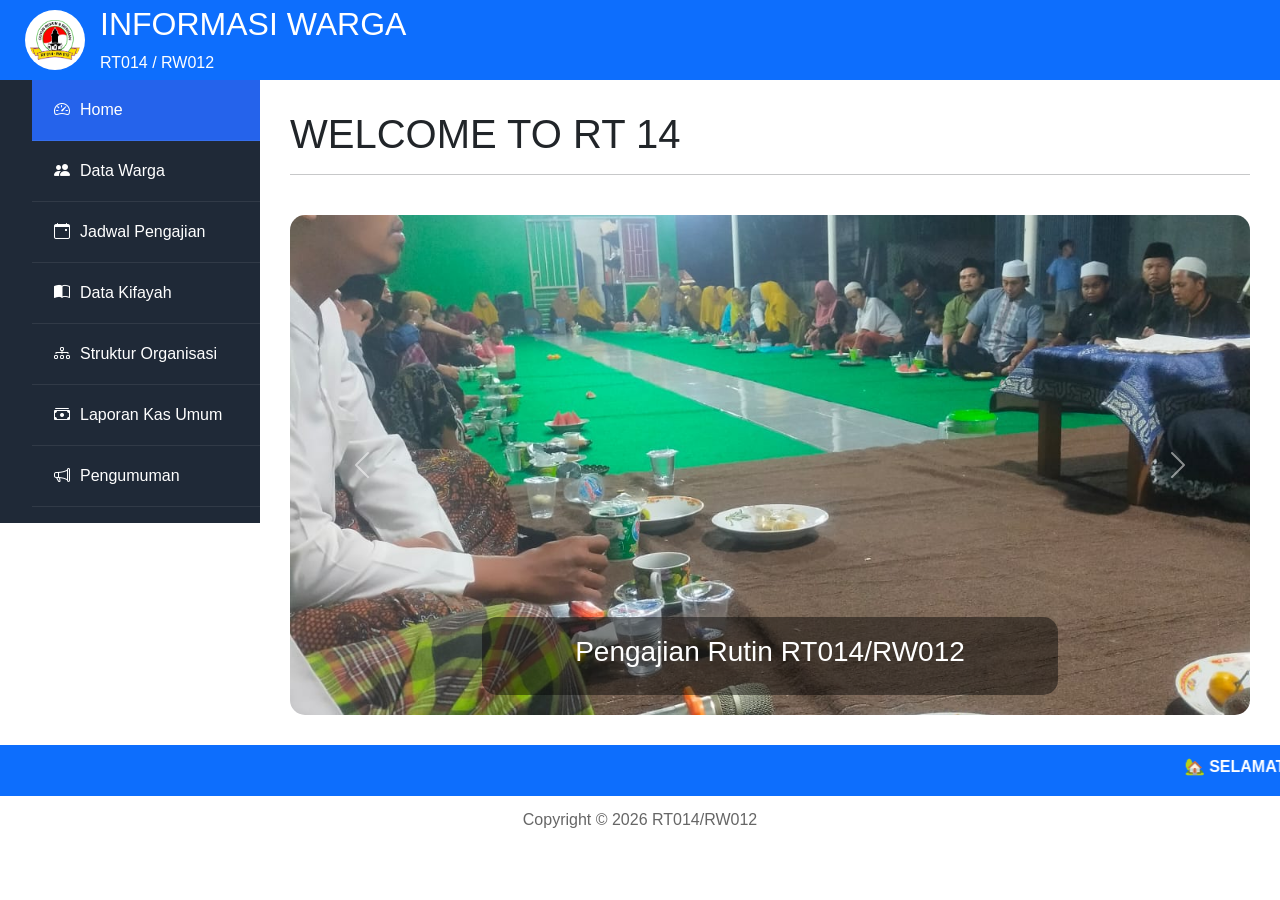
==== index.html @ df10bf82 "Update index.html" ====
<!DOCTYPE html>
<html lang="id">
<head>
<meta charset="UTF-8">
<meta name="viewport" content="width=device-width, initial-scale=1.0">
<title>Informasi RT014/RW012</title>
<link rel="stylesheet" href="https://cdn.jsdelivr.net/npm/bootstrap-icons@1.11.3/font/bootstrap-icons.min.css">
<style>
*{margin:0;padding:0;box-sizing:border-box;font-family:Segoe UI,Arial,sans-serif}
body{background:#f4f6f9;display:flex;flex-direction:column;min-height:100vh}
.header{
    width:100%;
    height:80px;
    background:#0d6efd;
    color:#fff;
    display:flex;
    align-items:center;
    padding:0 25px;
}
.header-left{display:flex;align-items:center}
.logo{width:60px;height:60px;border-radius:50%;background:#fff;padding:4px;margin-right:15px;object-fit:contain}
.layout{
    display:flex;
    width:100%;
    align-items:flex-start;
}
.sidebar{
    flex:0 0 260px;
    width:260px;
    background:#1f2937;
    color:#fff;
}
.sidebar ul{list-style:none}
.sidebar li{padding:18px 22px;border-bottom:1px solid rgba(255,255,255,.08);cursor:pointer}
.sidebar li:hover,.sidebar li.active{background:#2563eb}
.sidebar i{margin-right:10px}
.content{
    flex:1;
    padding:30px;
}
    .main-content{
    width:100%;
}
.page{
    display:none;
    width:100%;
}

.page.active{
    display:block;
}
    .page{
    max-width:none;
}

.carousel{
    width:100%;
}

.org-card,
.finance-cards,
.cards{
    width:100%;
}
    .cards{
    display:grid;
    grid-template-columns:repeat(auto-fit,minmax(260px,1fr));
    gap:20px;
    margin-top:25px;
}
   .finance-cards{
    display:grid;
    grid-template-columns:repeat(auto-fit,minmax(220px,1fr));
    gap:20px;
    margin-bottom:30px;
}
    .finance-card{
    background:#fff;
    border-radius:16px;
    padding:20px;
    text-align:center;
    box-shadow:0 6px 15px rgba(0,0,0,.12);
    transition:.3s;
}

.finance-card:hover{
    transform:translateY(-5px);
}

.finance-card h3{
    font-size:18px;
    color:#666;
    margin-top:10px;
}

.finance-card h1{
    font-size:34px;
    color:#0d6efd;
    margin-top:10px;
    margin-bottom:0;
}

.finance-card .icon{
    font-size:42px;
    color:#0d6efd;
}

@media(max-width:992px){
    .finance-cards{
        grid-template-columns:repeat(2,1fr);
    }
}

@media(max-width:768px){
    .finance-cards{
        grid-template-columns:1fr;
    }
}
.card{
    background:#fff;
    border-radius:16px;
    padding:25px;
    text-align:center;
    box-shadow:0 6px 15px rgba(0,0,0,.12);
    transition:.3s;
    cursor:pointer;
}

.card:hover{
    transform:translateY(-5px);
    box-shadow:0 12px 25px rgba(0,0,0,.18);
}

.icon{
    display:block;
    font-size:50px;
    color:#0d6efd;
    margin-bottom:15px;
}

.card h3{
    font-size:18px;
    color:#666;
    margin-bottom:8px;
}

.card h1{
    font-size:42px;
    color:#0d6efd;
    font-weight:bold;
    margin:0;
}
    /* ===== Struktur Organisasi ===== */

.org-card{
    background:#fff;
    padding:20px;
    border-radius:15px;
    box-shadow:0 5px 15px rgba(0,0,0,.15);
    text-align:center;
}

.org-card img{
    width:100%;
    max-width:1100px;
    border-radius:10px;
}
.running{background:#0d6efd;color:#fff;padding:10px 0;font-weight:bold}
.footer{text-align:center;padding:12px;background:#fff;color:#666}

.menu-btn{display:none}

@media (max-width:768px){

.header{
    height:auto;
    padding:12px 15px;
    display:flex;
    align-items:center;
    gap:10px;
}

.menu-btn{
    display:block;
    background:none;
    border:none;
    color:#fff;
    font-size:28px;
    cursor:pointer;
}

.layout{
    display:block;
}

.sidebar{
    position:fixed;
    left:-260px;
    top:0;
    width:260px;
    height:100vh;
    overflow:auto;
    z-index:999;
    box-shadow:2px 0 15px rgba(0,0,0,.3);
    transition:left .3s;
}

.sidebar.show{
    left:0;
}

.content{
    padding:15px;
}

.slider-img{
    width:100%;
    height:auto;
    aspect-ratio:16/9;
    object-fit:cover;
    border-radius:15px;
}

.carousel-caption{
    width:80%;
    left:50%;
    bottom:12px;
    transform:translateX(-50%);
    padding:10px 14px;
    border-radius:12px;
    background:rgba(0,0,0,.40);
}

.carousel-caption h3{
    font-size:20px;
    margin:0;
}

.cards{
    grid-template-columns:1fr;
}

table{
    display:block;
    overflow-x:auto;
    white-space:nowrap;
}

}
</style>
<link href="https://cdn.jsdelivr.net/npm/bootstrap@5.3.3/dist/css/bootstrap.min.css" rel="stylesheet">
<style>
.slider-img{
    width:100%;
    height:500px;
    object-fit:cover;
    border-radius:15px;
}

.carousel-caption{
    left:50%;
    bottom:20px;
    transform:translateX(-50%);
    width:60%;
    background:rgba(0,0,0,.45);
    border-radius:15px;
    padding:18px;
}
</style>
</head>
<body>
<div class="header">
<button class="menu-btn" onclick="toggleMenu()">☰</button><div class="header-left">
<img src="logo_RT_14_Rw_12-removebg-preview.png" class="logo">
<div><h2>INFORMASI WARGA</h2><div>RT014 / RW012</div></div>
</div>
</div>

<div class="layout">
<div class="sidebar" id="sidebar">
<ul>
<li class="active" onclick="showPage('home',this)"><i class="bi bi-speedometer2"></i>Home</li>
<li onclick="showPage('warga',this)"><i class="bi bi-people-fill"></i>Data Warga</li>
<li onclick="showPage('pengajian',this)"><i class="bi bi-calendar-event"></i>Jadwal Pengajian</li>
<li onclick="showPage('kifayah',this)"><i class="bi bi-book-half"></i>Data Kifayah</li>
<li onclick="showPage('organisasi',this)"><i class="bi bi-diagram-3"></i>Struktur Organisasi</li>
<li onclick="showPage('keuangan',this)"><i class="bi bi-cash-stack"></i>Laporan Kas Umum</li>
<li onclick="showPage('pengumuman',this)"><i class="bi bi-megaphone"></i>Pengumuman</li>
</ul>
</div>

<div class="content">
     <main class="main-content">
<div id="home" class="page active">
<h1>WELCOME TO RT 14</h1><hr><br>
<div id="rtSlider" class="carousel slide carousel-fade" data-bs-ride="carousel" data-bs-interval="3500">
<div class="carousel-inner">
<div class="carousel-item active">
<img src="WhatsApp Image 2026-07-13 at 5.07.13 PM.jpeg" class="d-block w-100 slider-img">
<div class="carousel-caption"><h3>Pengajian Rutin RT014/RW012</h3></div>
</div>
<div class="carousel-item"><img src="WhatsApp Image 2026-07-13 at 5.02.15 PM.jpeg" class="d-block w-100 slider-img"><div class="carousel-caption"><h3>Tumpeng Kemerdekaan</h3></div></div>
<div class="carousel-item"><img src="WhatsApp Image 2026-07-13 at 5.02.14 PM.jpeg" class="d-block w-100 slider-img"><div class="carousel-caption"><h3>Pentas Anak-anak</h3></div></div>
<div class="carousel-item"><img src="WhatsApp Image 2026-07-13 at 5.02.07 PM.jpeg" class="d-block w-100 slider-img"><div class="carousel-caption"><h3>Lomba 17 Agustus</h3></div></div>
<div class="carousel-item"><img src="WhatsApp Image 2026-07-13 at 5.01.50 PM.jpeg" class="d-block w-100 slider-img"><div class="carousel-caption"><h3>Panitia RT014/RW012</h3></div></div>
<div class="carousel-item"><img src="WhatsApp Image 2026-07-13 at 5.01.47 PM.jpeg" class="d-block w-100 slider-img"><div class="carousel-caption"><h3>Tahun Baru Islam</h3></div></div>
<div class="carousel-item"><img src="WhatsApp Image 2026-07-13 at 5.01.46 PM.jpeg" class="d-block w-100 slider-img"><div class="carousel-caption"><h3>Pawai Muharram</h3></div></div>
<div class="carousel-item"><img src="WhatsApp Image 2026-07-13 at 5.02.25 PM.jpeg" class="d-block w-100 slider-img"><div class="carousel-caption"><h3>Prestasi Warga</h3></div></div>
</div>
<button class="carousel-control-prev" type="button" data-bs-target="#rtSlider" data-bs-slide="prev"><span class="carousel-control-prev-icon"></span></button>
<button class="carousel-control-next" type="button" data-bs-target="#rtSlider" data-bs-slide="next"><span class="carousel-control-next-icon"></span></button>
</div>
</div>
<div id="warga" class="page">
<h1>Data Warga</h1><hr>
<div class="cards">

    <div class="card">
        <i class="bi bi-people-fill icon"></i>
        <h3>Total Warga</h3>
        <h1>234</h1>
    </div>

    <div class="card">
        <i class="bi bi-house-fill icon"></i>
        <h3>Total KK</h3>
        <h1>64</h1>
    </div>

    <div class="card">
        <i class="bi bi-person-check-fill icon"></i>
        <h3>Warga Tetap</h3>
        <h1>50</h1>
    </div>

    <div class="card">
        <i class="bi bi-house-add-fill icon"></i>
        <h3>Total Sewa</h3>
        <h1>14</h1>
    </div>

    <div class="card">
        <i class="bi bi-building-fill icon"></i>
        <h3>Total Rumah</h3>
        <h1>76</h1>
    </div>

    <div class="card">
        <i class="bi bi-house-x-fill icon"></i>
        <h3>Rumah Kosong</h3>
        <h1>12</h1>
    </div>

    <div class="card">
        <i class="bi bi-gender-male icon"></i>
        <h3>Laki-laki</h3>
        <h1>119</h1>
    </div>

    <div class="card">
        <i class="bi bi-gender-female icon"></i>
        <h3>Perempuan</h3>
        <h1>115</h1>
    </div>

    <div class="card">
        <i class="bi bi-moon-stars-fill icon"></i>
        <h3>Muslim</h3>
        <h1>59</h1>
    </div>

    <div class="card">
        <i class="bi bi-globe icon"></i>
        <h3>Non Muslim</h3>
        <h1>5</h1>
    </div>

    <div class="card">
        <i class="bi bi-heart-pulse-fill icon"></i>
        <h3>RUKEM</h3>
        <h1>61</h1>
    </div>

    <div class="card">
        <i class="bi bi-heartbreak-fill icon"></i>
        <h3>Non RUKEM</h3>
        <h1>3</h1>
    </div>

</div> <!-- cards -->

</div> <!-- page warga -->

<div id="pengajian" class="page"><h1>Jadwal Pengajian</h1><hr>
<p><b>Majlis Taklim Al-Mustaqimin</b></p>
<div style="overflow:auto;max-height:500px">
<table class="table table-striped table-bordered"><thead><tr><th>No</th><th>Nama</th><th>Alamat</th><th>Hari/Tanggal</th></tr></thead><tbody>
<tr><td>1</td><td>Gabungan Gang 3</td><td>F1/04</td><td>Minggu 02-08-2026</td></tr>
<tr><td>2</td><td>Parminto</td><td>F2/12</td><td>Minggu 09-08-2026</td></tr>
<tr><td>3</td><td>Parminto</td><td>Gang 1</td><td>Minggu 09-08-2026</td></tr>
    
</tbody>
</table>

</div>

<br>

<div class="card">

<h3>Jadwal Pengajian MT Al Mustaqimin</h3>

<p>Silakan klik tombol di bawah untuk membuka file</p>
    
<a href="JADWAL PENGAJIAN AL-MUSTAQIMIN.pdf" class="btn btn-success w-100">
<i class="bi bi-file-earmark-pdf-fill"></i>
Open PDF
</a>

</div>

</div>


<div id="kifayah" class="page">

    <h1>Data Kifayah</h1>
    <hr>

    <div class="cards">
        <div class="card">
            <h3>Total KK Kifayah</h3>
            <h1>61</h1>
        </div>
    </div>

    <br>

    <div class="card mt-4">

        <h3>Data Kifayah RT 14</h3>

        <p>Silakan klik tombol di bawah untuk membuka file PDF.</p>

        <a href="KIFAYAH RT 14.pdf" class="btn btn-success w-100">
            <i class="bi bi-file-earmark-pdf-fill"></i>
            Open PDF
        </a>

    </div>
    </div>

<div id="organisasi" class="page">

<h1>Struktur Organisasi RT014/RW012</h1>
<hr><br>

<div class="org-card">

<img src="struktur-organisasi.png"
     class="img-fluid"
     alt="Struktur Organisasi">

</div>

</div>
<div id="keuangan" class="page">

<h1>💰 Laporan Kas Umum RT014/RW012</h1>
<hr>

<div class="finance-cards">

    <div class="finance-card">
        <i class="bi bi-cash-stack icon"></i>
        <h3>Total Pemasukan</h3>
        <h1>Rp50,2 Jt</h1>
    </div>

    <div class="finance-card">
        <i class="bi bi-wallet2 icon"></i>
        <h3>Total Pengeluaran</h3>
        <h1>Rp43,1 Jt</h1>
    </div>

    <div class="finance-card">
        <i class="bi bi-bank icon"></i>
        <h3>Saldo Kas Umum</h3>
        <h1>Rp7,7 Jt</h1>
    </div>

    <div class="finance-card">
        <i class="bi bi-calendar-check icon"></i>
        <h3>Periode</h3>
        <h1>Jan_JuL 2026</h1>
    </div>

</div>

<br>

<div class="card">

<h3>📂 Dokumen Laporan</h3>

<p>Silakan membuka atau mengunduh laporan lengkap.</p>

<a class="btn btn-success w-100 mb-2"
href="Laporan Keuangan Umum RT 14 RW 12 Periode Juni 2026.pdf">
<i class="bi bi-file-earmark-pdf-fill"></i>
Open PDF
</a>
</div>
</div>
    
<div id="pengumuman" class="page">

<h1>Pengumuman</h1>
<hr>

<p>TIDAK TERSEDIA</p>
   </main>
</div>
</div>

<div class="running">
<marquee scrollamount="6">🏡 SELAMAT DATANG DI WEBSITE RESMI RT014/RW012 • GUYUB • RUKUN • BERIMAN •</marquee>
</div>
<div class="footer">Copyright © 2026 RT014/RW012</div>

<script>
function showPage(id,el){
document.querySelectorAll('.page').forEach(p=>p.classList.remove('active'));
document.getElementById(id).classList.add('active');
document.querySelectorAll('.sidebar li').forEach(li=>li.classList.remove('active'));
el.classList.add('active');
}
</script>

<script>
function toggleMenu(){
 document.getElementById('sidebar').classList.toggle('show');
}
const _origShowPage=showPage;
showPage=function(id,el){
 _origShowPage(id,el);
 if(window.innerWidth<=768){
   document.getElementById('sidebar').classList.remove('show');
 }
}
document.addEventListener('click',function(e){
 const sb=document.getElementById('sidebar');
 const btn=document.querySelector('.menu-btn');
 if(window.innerWidth<=768 && sb.classList.contains('show') &&
    !sb.contains(e.target) && !btn.contains(e.target)){
    sb.classList.remove('show');
 }
});
</script>

<script src="https://cdn.jsdelivr.net/npm/bootstrap@5.3.3/dist/js/bootstrap.bundle.min.js"></script>
</body>
</html>
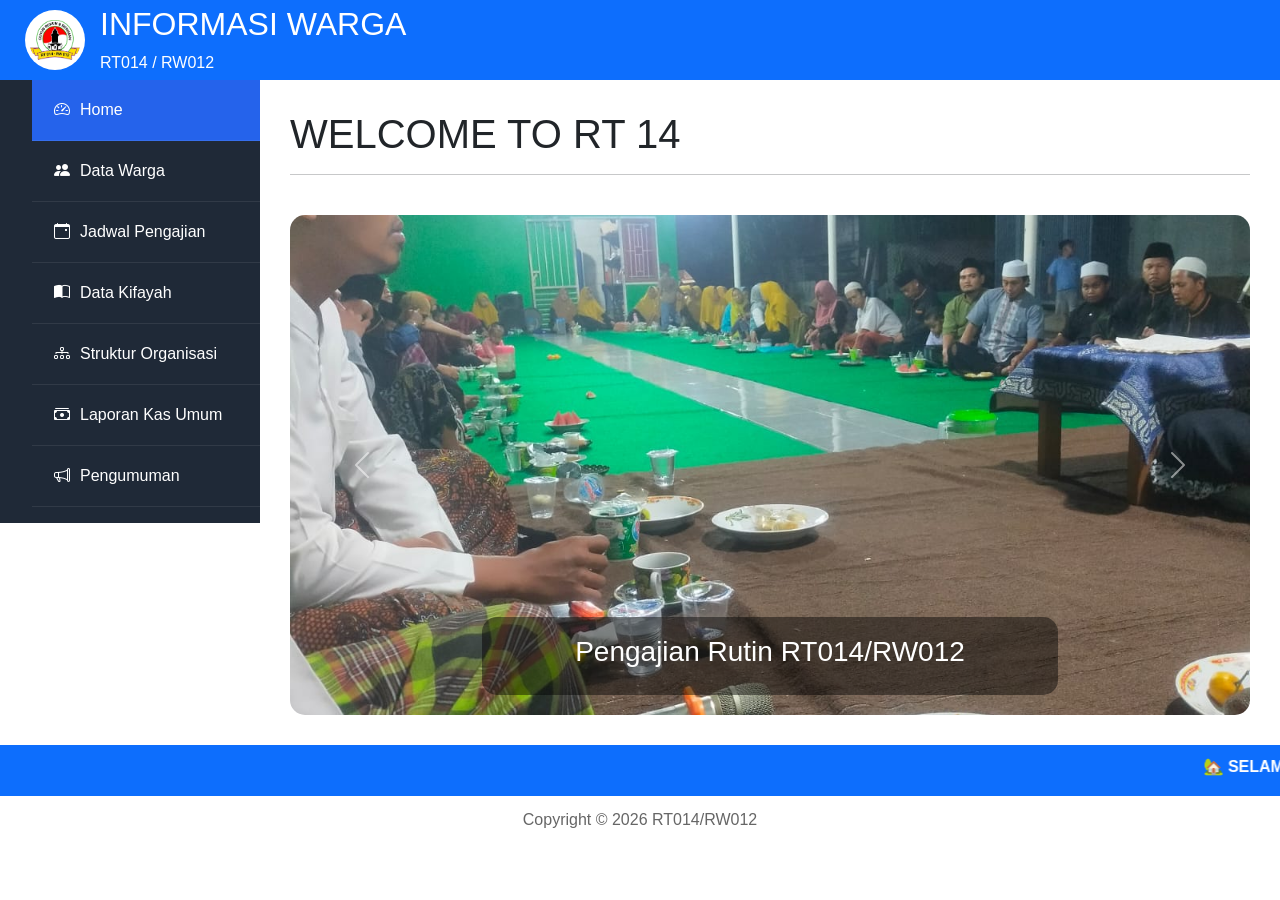
==== commit a8e6d941: "Update index.html" ====
--- a/index.html
+++ b/index.html
@@ -397,7 +397,7 @@
 <table class="table table-striped table-bordered"><thead><tr><th>No</th><th>Nama</th><th>Alamat</th><th>Hari/Tanggal</th></tr></thead><tbody>
 <tr><td>1</td><td>Gabungan Gang 3</td><td>F1/04</td><td>Minggu 02-08-2026</td></tr>
 <tr><td>2</td><td>Parminto</td><td>F2/12</td><td>Minggu 09-08-2026</td></tr>
-<tr><td>3</td><td>Parminto</td><td>Gang 1</td><td>Minggu 09-08-2026</td></tr>
+<tr><td>3</td><td>Hilal</td><td>F3/03</td><td>Minggu 23-08-2026</td></tr>
     
 </tbody>
 </table>
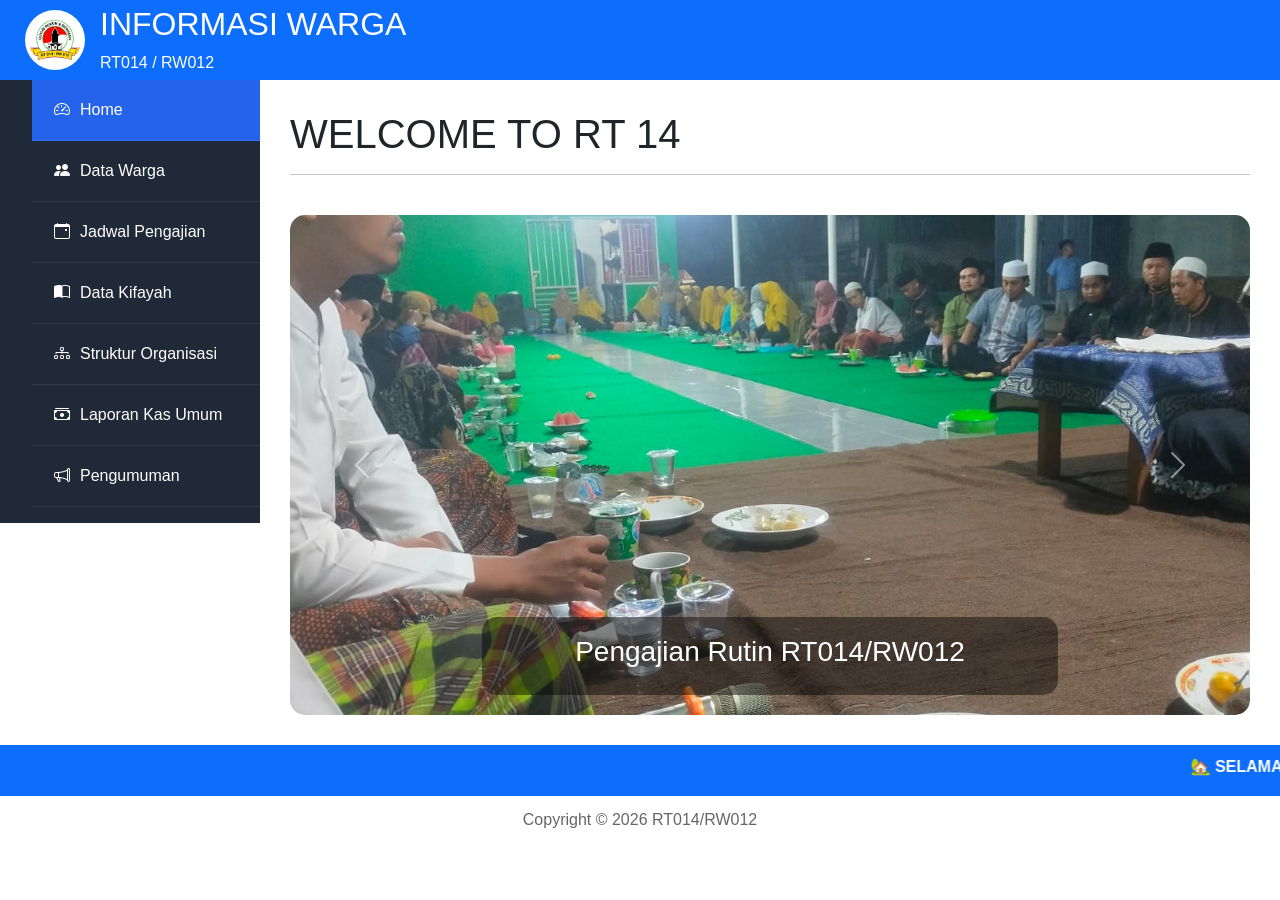
==== commit 870b1e56: "Update index.html" ====
--- a/index.html
+++ b/index.html
@@ -395,9 +395,9 @@
 <p><b>Majlis Taklim Al-Mustaqimin</b></p>
 <div style="overflow:auto;max-height:500px">
 <table class="table table-striped table-bordered"><thead><tr><th>No</th><th>Nama</th><th>Alamat</th><th>Hari/Tanggal</th></tr></thead><tbody>
-<tr><td>1</td><td>Gabungan Gang 3</td><td>F1/04</td><td>Minggu 02-08-2026</td></tr>
-<tr><td>2</td><td>Parminto</td><td>F2/12</td><td>Minggu 09-08-2026</td></tr>
-<tr><td>3</td><td>Hilal</td><td>F3/03</td><td>Minggu 23-08-2026</td></tr>
+<tr><td>1</td><td>Parminto</td><td>F1/04</td><td>Minggu 09-08-2026</td></tr>
+<tr><td>2</td><td>Hilal</td><td>F2/12</td><td>Minggu 23-08-2026</td></tr>
+<tr><td>3</td><td>Firman Hidayat</td><td>F3/03</td><td>Minggu 30-08-2026</td></tr>
     
 </tbody>
 </table>
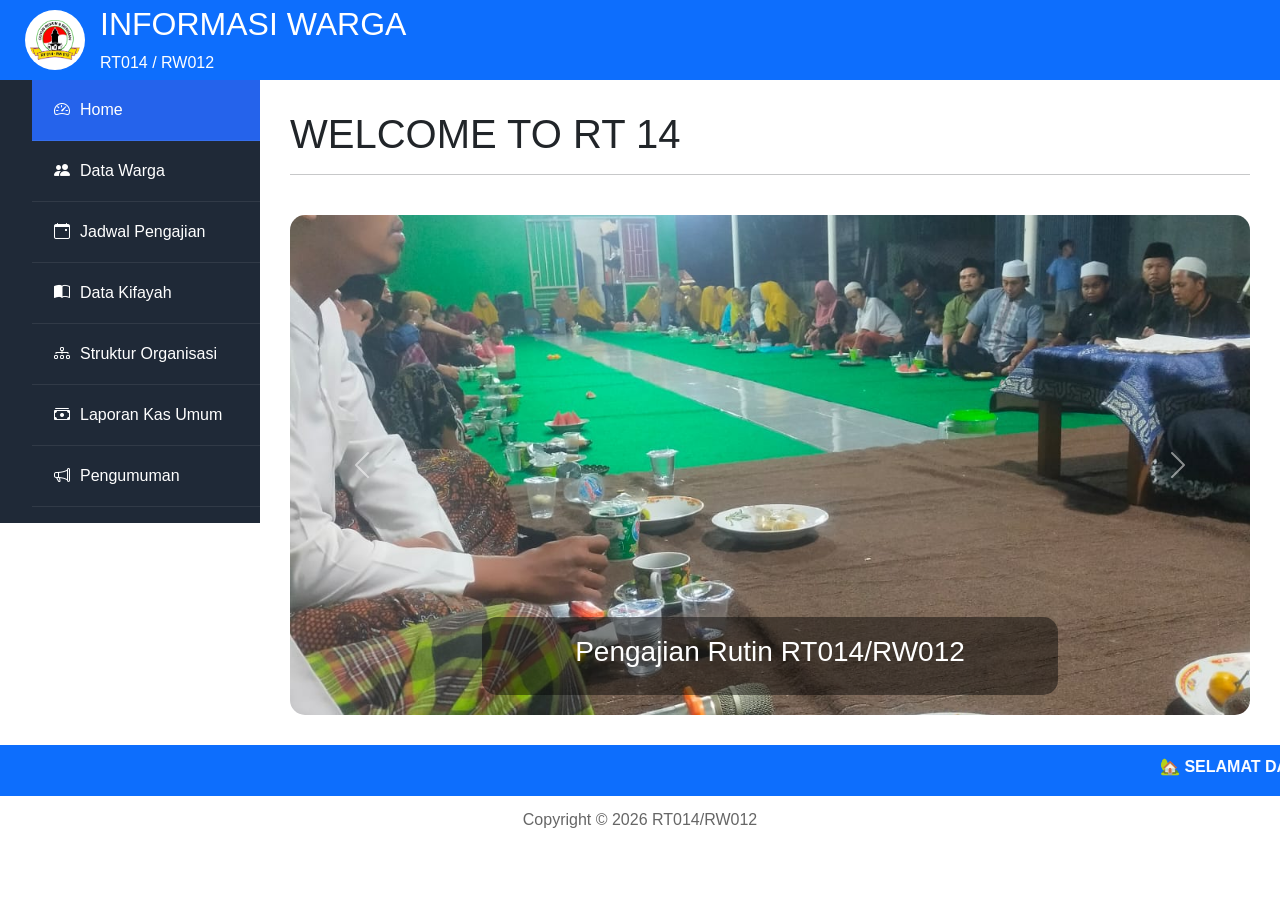
==== commit c215240c: "Update index.html" ====
--- a/index.html
+++ b/index.html
@@ -395,9 +395,9 @@
 <p><b>Majlis Taklim Al-Mustaqimin</b></p>
 <div style="overflow:auto;max-height:500px">
 <table class="table table-striped table-bordered"><thead><tr><th>No</th><th>Nama</th><th>Alamat</th><th>Hari/Tanggal</th></tr></thead><tbody>
-<tr><td>1</td><td>Parminto</td><td>F1/04</td><td>Minggu 09-08-2026</td></tr>
-<tr><td>2</td><td>Hilal</td><td>F2/12</td><td>Minggu 23-08-2026</td></tr>
-<tr><td>3</td><td>Firman Hidayat</td><td>F3/03</td><td>Minggu 30-08-2026</td></tr>
+<tr><td>1</td><td>Gabungan Gang 3</td><td>F1/04</td><td>Minggu 06-09-2026</td></tr>
+<tr><td>2</td><td>RT Sujianto</td><td>F2/12</td><td>Minggu 13-09-2026</td></tr>
+<tr><td>3</td><td>Supandi</td><td>F3/03</td><td>Minggu 20-09-2026</td></tr>
     
 </tbody>
 </table>
@@ -474,19 +474,19 @@
     <div class="finance-card">
         <i class="bi bi-cash-stack icon"></i>
         <h3>Total Pemasukan</h3>
-        <h1>Rp50,2 Jt</h1>
+        <h1>Rp57,9 Jt</h1>
     </div>
 
     <div class="finance-card">
         <i class="bi bi-wallet2 icon"></i>
         <h3>Total Pengeluaran</h3>
-        <h1>Rp43,1 Jt</h1>
+        <h1>Rp49,3 Jt</h1>
     </div>
 
     <div class="finance-card">
         <i class="bi bi-bank icon"></i>
         <h3>Saldo Kas Umum</h3>
-        <h1>Rp7,7 Jt</h1>
+        <h1>Rp8,5 Jt</h1>
     </div>
 
     <div class="finance-card">
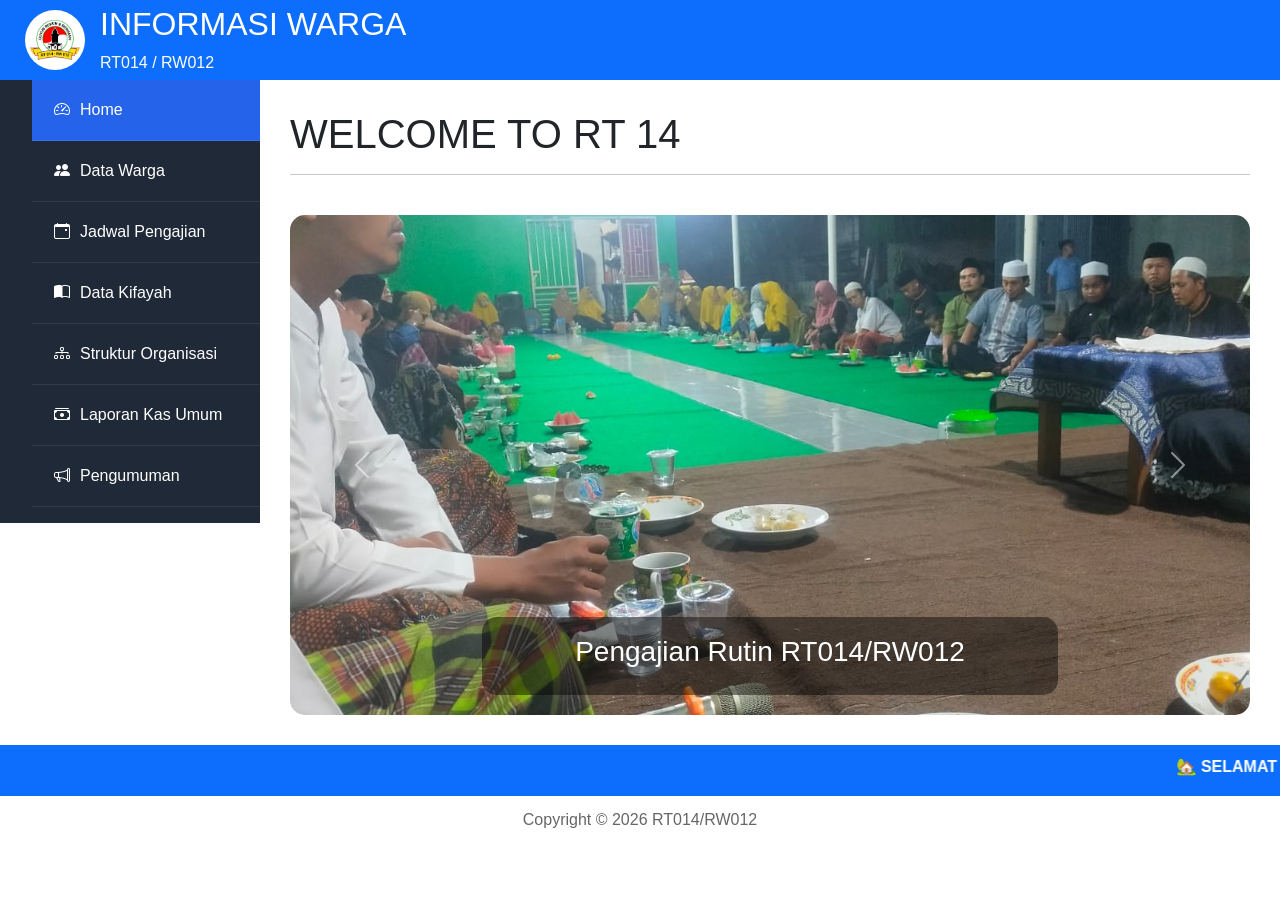
==== commit e811ee5c: "Update index.html" ====
--- a/index.html
+++ b/index.html
@@ -492,7 +492,7 @@
     <div class="finance-card">
         <i class="bi bi-calendar-check icon"></i>
         <h3>Periode</h3>
-        <h1>Jan_JuL 2026</h1>
+        <h1>Jan_August 2026</h1>
     </div>
 
 </div>
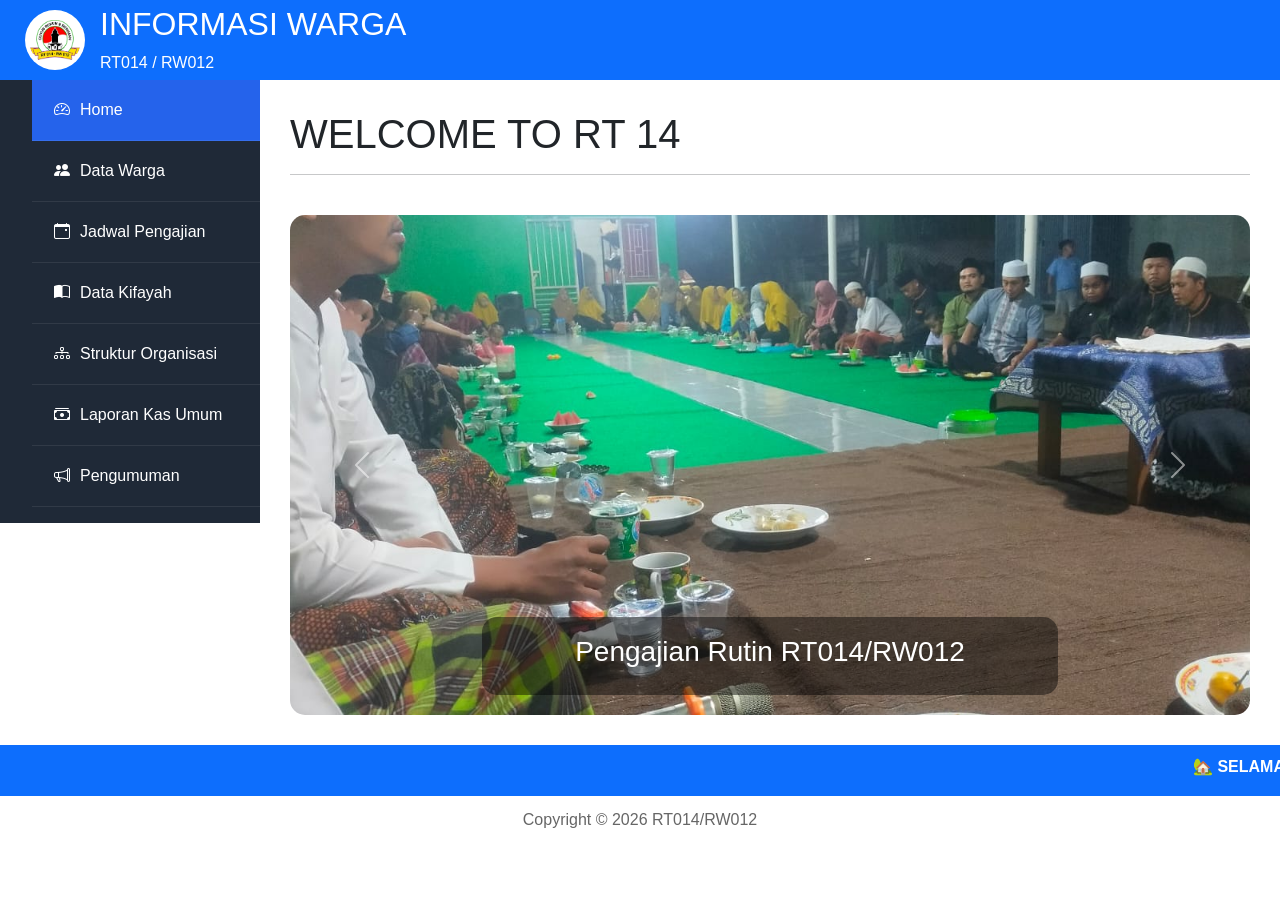
==== commit 170071b3: "Update index.html" ====
--- a/index.html
+++ b/index.html
@@ -318,25 +318,25 @@
     <div class="card">
         <i class="bi bi-people-fill icon"></i>
         <h3>Total Warga</h3>
-        <h1>234</h1>
+        <h1>238</h1>
     </div>
 
     <div class="card">
         <i class="bi bi-house-fill icon"></i>
         <h3>Total KK</h3>
-        <h1>64</h1>
+        <h1>66</h1>
     </div>
 
     <div class="card">
         <i class="bi bi-person-check-fill icon"></i>
         <h3>Warga Tetap</h3>
-        <h1>50</h1>
+        <h1>51</h1>
     </div>
 
     <div class="card">
         <i class="bi bi-house-add-fill icon"></i>
         <h3>Total Sewa</h3>
-        <h1>14</h1>
+        <h1>15</h1>
     </div>
 
     <div class="card">
@@ -348,25 +348,25 @@
     <div class="card">
         <i class="bi bi-house-x-fill icon"></i>
         <h3>Rumah Kosong</h3>
-        <h1>12</h1>
+        <h1>10</h1>
     </div>
 
     <div class="card">
         <i class="bi bi-gender-male icon"></i>
         <h3>Laki-laki</h3>
-        <h1>119</h1>
+        <h1>122</h1>
     </div>
 
     <div class="card">
         <i class="bi bi-gender-female icon"></i>
         <h3>Perempuan</h3>
-        <h1>115</h1>
+        <h1>116</h1>
     </div>
 
     <div class="card">
         <i class="bi bi-moon-stars-fill icon"></i>
         <h3>Muslim</h3>
-        <h1>59</h1>
+        <h1>61</h1>
     </div>
 
     <div class="card">
@@ -378,13 +378,13 @@
     <div class="card">
         <i class="bi bi-heart-pulse-fill icon"></i>
         <h3>RUKEM</h3>
-        <h1>61</h1>
+        <h1>62</h1>
     </div>
 
     <div class="card">
         <i class="bi bi-heartbreak-fill icon"></i>
         <h3>Non RUKEM</h3>
-        <h1>3</h1>
+        <h1>4</h1>
     </div>
 
 </div> <!-- cards -->
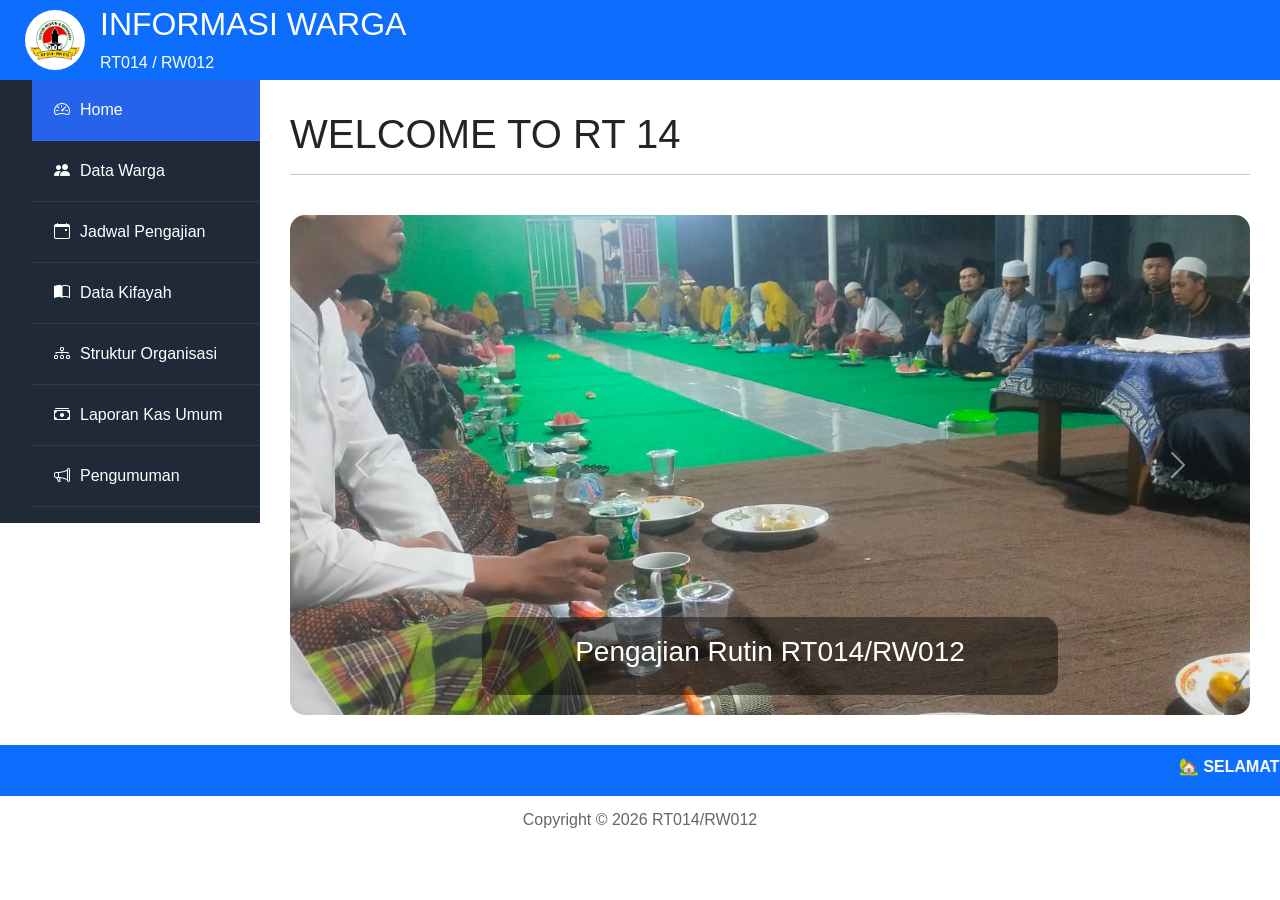
==== commit fda97d1b: "Update index.html" ====
--- a/index.html
+++ b/index.html
@@ -395,9 +395,9 @@
 <p><b>Majlis Taklim Al-Mustaqimin</b></p>
 <div style="overflow:auto;max-height:500px">
 <table class="table table-striped table-bordered"><thead><tr><th>No</th><th>Nama</th><th>Alamat</th><th>Hari/Tanggal</th></tr></thead><tbody>
-<tr><td>1</td><td>Gabungan Gang 3</td><td>F1/04</td><td>Minggu 06-09-2026</td></tr>
-<tr><td>2</td><td>RT Sujianto</td><td>F2/12</td><td>Minggu 13-09-2026</td></tr>
-<tr><td>3</td><td>Supandi</td><td>F3/03</td><td>Minggu 20-09-2026</td></tr>
+<tr><td>1</td><td>Supandi</td><td>F1/04</td><td>Minggu 20-09-2026</td></tr>
+<tr><td>2</td><td>Wikarno</td><td>F2/12</td><td>Minggu 27-09-2026</td></tr>
+<tr><td>3</td><td>Gabungan Gang 2</td><td>F3/03</td><td>Minggu 04-10-2026</td></tr>
     
 </tbody>
 </table>
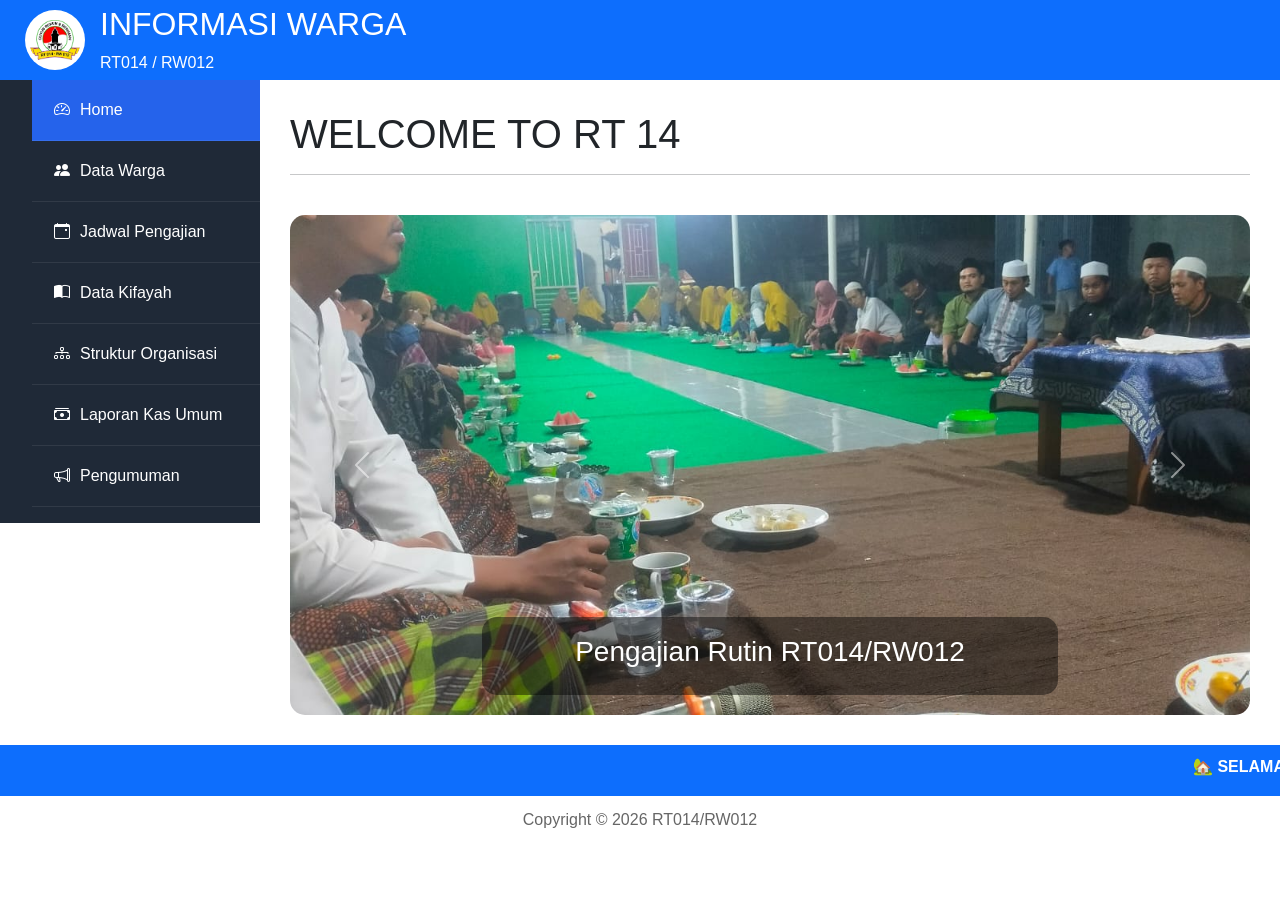
==== commit 5a5b7a10: "Update index.html" ====
--- a/index.html
+++ b/index.html
@@ -430,7 +430,7 @@
     <div class="cards">
         <div class="card">
             <h3>Total KK Kifayah</h3>
-            <h1>61</h1>
+            <h1>62</h1>
         </div>
     </div>
 
